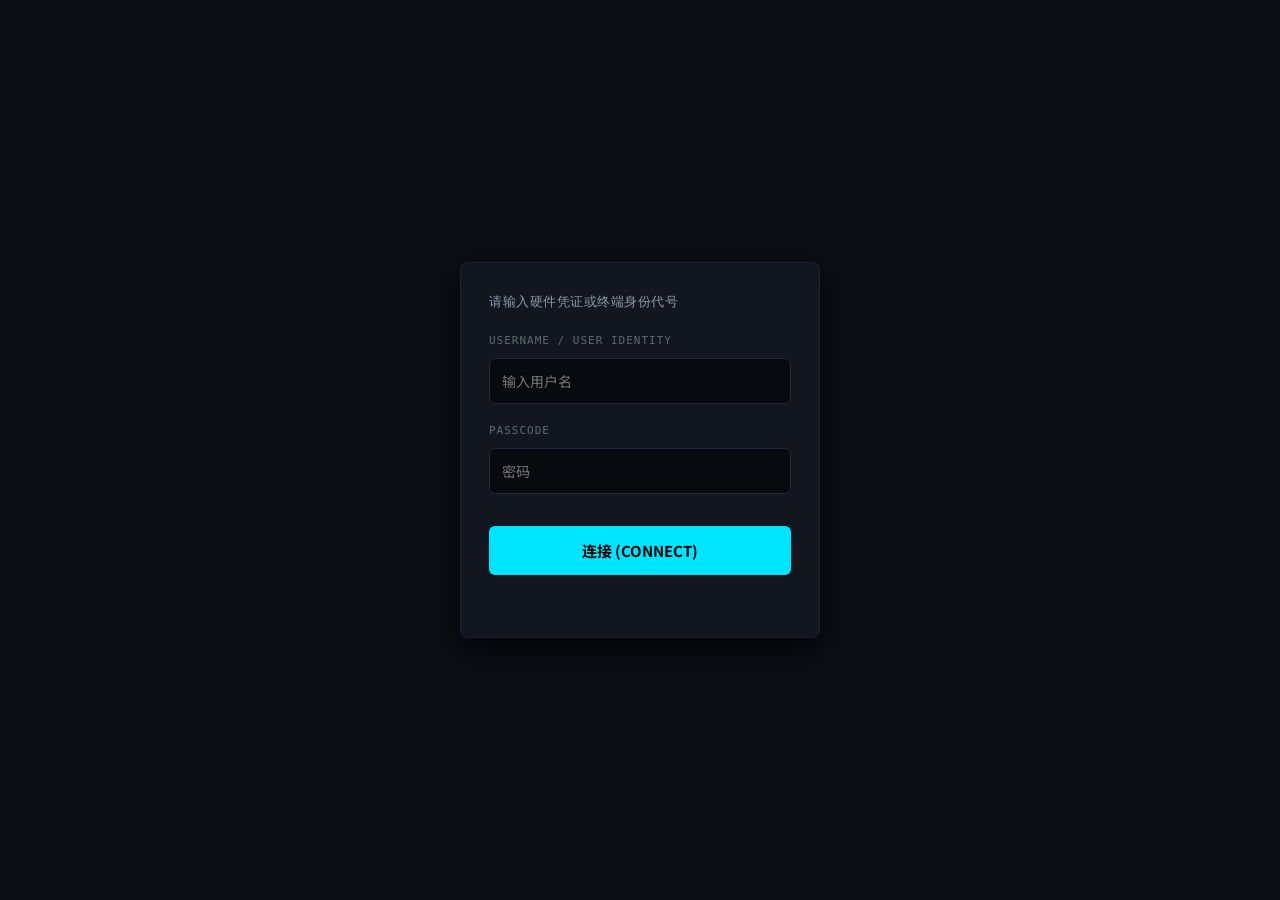
==== index.html @ 3549f1a6 "Update title and modify overlay content in index.html" ====
<!DOCTYPE html>
<html lang="zh-CN">
<head>
    <meta charset="UTF-8">
    <meta name="viewport" content="width=device-width, initial-scale=1.0">
    <title>TERMINAL ACCESS</title>
    <link rel="stylesheet" href="style.css">
</head>
<body style="background-color: #0b0e14; margin: 0; padding: 0; display: flex; justify-content: center; align-items: center; min-height: 100vh;">

    <!-- 模拟代理/隧道建立 Overlay -->
    <div class="loader-overlay" id="loaderOverlay" style="display: none;">
        <div class="spinner"></div>
        <div id="loaderStatusText">正在建立通信隧道...</div>
    </div>

    <!-- 极简硬件凭证登录面板（完全无标志、纯黑框） -->
    <div class="auth-overlay" id="authOverlay" style="display: flex; width: 100%; height: 100vh; justify-content: center; align-items: center; background: #0b0e14;">
        <div class="auth-card" style="width: 360px; background: #12161f; border: 1px solid #1a2332; border-radius: 8px; padding: 28px; box-shadow: 0 10px 30px rgba(0,0,0,0.8);">
            
            <div style="font-size: 13px; color: #8a99ad; margin-bottom: 20px; font-family: monospace;">
                请输入硬件凭证或终端身份代号
            </div>
            
            <div class="form-group" style="margin-bottom: 18px;">
                <label style="display: block; font-size: 11px; color: #5c6b73; font-family: monospace; letter-spacing: 1px; margin-bottom: 8px;">USERNAME / USER IDENTITY</label>
                <input type="text" id="usernameInput" placeholder="输入用户名" onkeypress="handleAuthKeyPress(event)" style="width: 100%; background: #080a0f; border: 1px solid #1e293b; border-radius: 6px; padding: 12px; color: #e2e8f0; font-size: 14px; box-sizing: border-box; outline: none;">
            </div>
            
            <div class="form-group" style="margin-bottom: 24px;">
                <label style="display: block; font-size: 11px; color: #5c6b73; font-family: monospace; letter-spacing: 1px; margin-bottom: 8px;">PASSCODE</label>
                <input type="password" id="passwordInput" placeholder="密码" onkeypress="handleAuthKeyPress(event)" style="width: 100%; background: #080a0f; border: 1px solid #1e293b; border-radius: 6px; padding: 12px; color: #e2e8f0; font-size: 14px; box-sizing: border-box; outline: none;">
            </div>
            
            <button class="auth-btn" onclick="login()" style="width: 100%; background: #00e5ff; color: #000; border: none; border-radius: 6px; padding: 14px; font-weight: bold; font-size: 15px; cursor: pointer; transition: background 0.2s;">
                连接 (CONNECT)
            </button>
            
            <div id="authErrorMsg" style="margin-top: 16px; font-size: 12px; color: #ff4757; font-family: monospace; text-align: center; min-height: 18px;"></div>
        </div>
    </div>

    <!-- 登录成功后展示的主内容容器（根据账号自动渲染 A/B 界面） -->
    <div class="container" id="mainContainer" style="display: none; width: 100%; max-width: 860px; padding: 20px;">
        <div style="display: flex; justify-content: space-between; align-items: center; margin-bottom: 20px; border-bottom: 1px solid #1e293b; padding-bottom: 10px;">
            <div style="display: flex; align-items: center; gap: 15px;">
                <div id="currentUserTag" style="color: #00e5ff; font-family: monospace; font-size: 13px; font-weight: bold;"></div>
                <!-- 实时时间组件：保留在此处以供主界面读取显示 -->
                <span id="realTimeClock" style="color: #718096; font-family: monospace; font-size: 12px;"></span>
            </div>
            <button onclick="logout()" style="background: transparent; border: 1px solid #334155; color: #94a3b8; padding: 4px 12px; border-radius: 4px; cursor: pointer; font-size: 12px;">[ 断开连接 ]</button>
        </div>
        <div class="results-section" id="resultsContainer"></div>
    </div>

    <!-- 右侧 Handout 抽屉 -->
    <div class="drawer-overlay" id="drawerOverlay" onclick="closeDrawer()"></div>
    <div class="side-drawer" id="sideDrawer">
        <div class="drawer-header">
            <span class="drawer-title" id="drawerTitle">CLASSIFIED FILE</span>
            <button class="drawer-close-btn" onclick="closeDrawer()">✕</button>
        </div>
        <div class="drawer-body">
            <div class="handout-image-wrapper">
                <img id="drawerImage" src="" alt="Handout Image" style="display: none;">
            </div>
            <div class="drawer-content" id="drawerContent"></div>
            <div class="drawer-footer-meta" id="drawerFooterMeta"></div>
        </div>
    </div>

    <!-- 脚本引用 -->
    <script src="js/database.js"></script>
    <script src="js/players.js"></script>
    <script src="js/handouts.js"></script>
    <script src="js/main.js"></script>
</body>
</html>
---- style.css ----
@import url('https://fonts.googleapis.com/css2?family=Fira+Code:wght@400;500&family=Noto+Sans+SC:wght@300;400;500&family=Space+Grotesk:wght@400;600&display=swap');

:root {
    --bg-color: #0d0f12;
    --panel-bg: #151821;
    --border-color: #262b3a;
    --accent-color: #00e5ff;
    --accent-warn: #ffb700;
    --accent-danger: #ff3366;
    --text-main: #d0d7de;
    --text-dim: #8a99ad;
    --font-ui: "Noto Sans SC", "Space Grotesk", -apple-system, sans-serif;
    --font-mono: "Fira Code", "Consolas", monospace;
}

* {
    box-sizing: border-box;
    margin: 0;
    padding: 0;
}

body {
    background-color: var(--bg-color);
    color: var(--text-main);
    font-family: var(--font-ui);
    font-weight: 300;
    min-height: 100vh;
    display: flex;
    flex-direction: column;
    overflow-x: hidden;
    transition: filter 0.8s ease;
    line-height: 1.65;
    letter-spacing: 0.5px;
}

body.stage-1 { filter: hue-rotate(10deg); }
body.stage-2 { filter: hue-rotate(35deg) contrast(1.08); }
body.stage-3 {
    filter: hue-rotate(75deg) contrast(1.15);
    animation: subtle-pulse 4s infinite alternate;
}

@keyframes subtle-pulse {
    0% { filter: hue-rotate(75deg) contrast(1.15); }
    100% { filter: hue-rotate(120deg) contrast(1.25); }
}

/* 登录框 */
.auth-overlay {
    position: fixed;
    top: 0; left: 0; width: 100vw; height: 100vh;
    background: rgba(5, 6, 9, 0.96);
    display: flex;
    justify-content: center;
    align-items: center;
    z-index: 1000;
    backdrop-filter: blur(8px);
}

.auth-card {
    background: var(--panel-bg);
    border: 1px solid var(--border-color);
    border-radius: 12px;
    padding: 2.5rem;
    width: 90%;
    max-width: 420px;
    box-shadow: 0 12px 40px rgba(0,0,0,0.8);
}

.auth-title {
    font-size: 1.25rem;
    font-family: var(--font-mono);
    color: var(--accent-color);
    margin-bottom: 0.5rem;
    text-align: center;
    letter-spacing: 1.5px;
}

.auth-subtitle {
    font-size: 0.8rem;
    color: var(--text-dim);
    text-align: center;
    margin-bottom: 1.8rem;
}

.form-group {
    margin-bottom: 1.2rem;
}

.form-group label {
    display: block;
    font-size: 0.8rem;
    font-family: var(--font-mono);
    color: var(--text-dim);
    margin-bottom: 6px;
}

.form-group input {
    width: 100%;
    background: #090a0d;
    border: 1px solid var(--border-color);
    border-radius: 6px;
    padding: 0.8rem 1rem;
    color: #fff;
    font-family: var(--font-ui);
    font-size: 0.95rem;
    outline: none;
}

.form-group input:focus {
    border-color: var(--accent-color);
    box-shadow: 0 0 8px rgba(0, 229, 255, 0.2);
}

.auth-btn {
    width: 100%;
    background: var(--accent-color);
    color: #000;
    border: none;
    border-radius: 6px;
    padding: 0.9rem;
    font-weight: 500;
    font-family: var(--font-ui);
    font-size: 1rem;
    cursor: pointer;
    margin-top: 0.5rem;
    transition: opacity 0.2s;
}

.auth-btn:hover { opacity: 0.9; }

.auth-hint {
    margin-top: 1.2rem;
    font-size: 0.75rem;
    color: var(--text-dim);
    line-height: 1.4;
    border-top: 1px dashed var(--border-color);
    padding-top: 0.8rem;
}

header {
    background-color: var(--panel-bg);
    border-bottom: 1px solid var(--border-color);
    padding: 1rem 2rem;
    display: flex;
    justify-content: space-between;
    align-items: center;
}

.logo-area { display: flex; align-items: center; gap: 12px; }
.logo-icon {
    width: 32px; height: 32px;
    background: linear-gradient(135deg, var(--accent-color), #0066ff);
    border-radius: 6px; display: flex; align-items: center;
    justify-content: center; font-weight: bold; color: #000;
    font-family: var(--font-mono);
}
.title-text { font-size: 1.15rem; font-weight: 500; letter-spacing: 0.5px; }
.subtitle { font-size: 0.75rem; color: var(--text-dim); font-family: var(--font-mono); }
.status-bar { display: flex; gap: 12px; font-size: 0.85rem; align-items: center; }
.user-tag { background: rgba(0, 229, 255, 0.1); color: var(--accent-color); padding: 4px 10px; border-radius: 4px; border: 1px solid rgba(0,229,255,0.3); font-family: var(--font-mono); }

.container {
    max-width: 960px;
    margin: 2rem auto;
    padding: 0 1rem;
    width: 100%;
    flex: 1;
}

.search-card {
    background: var(--panel-bg);
    border: 1px solid var(--border-color);
    border-radius: 12px;
    padding: 2rem;
    box-shadow: 0 8px 24px rgba(0,0,0,0.3);
    margin-bottom: 2rem;
}

.search-box-wrapper { display: flex; gap: 12px; }
input[type="text"] {
    flex: 1;
    background: #090a0d;
    border: 1px solid var(--border-color);
    border-radius: 8px;
    padding: 1rem 1.2rem;
    color: #fff;
    font-size: 1rem;
    font-family: var(--font-ui);
    outline: none;
    transition: all 0.2s ease;
}
input[type="text"]:focus {
    border-color: var(--accent-color);
    box-shadow: 0 0 0 3px rgba(0, 229, 255, 0.15);
}
button.search-btn {
    background: var(--accent-color);
    color: #000;
    border: none;
    border-radius: 8px;
    padding: 0 1.8rem;
    font-weight: 500;
    font-family: var(--font-ui);
    cursor: pointer;
}

.results-section { display: flex; flex-direction: column; gap: 1.2rem; }

.result-card {
    background: var(--panel-bg);
    border: 1px solid var(--border-color);
    border-radius: 8px;
    padding: 1.3rem;
    position: relative;
}
.result-card.anomaly {
    border-left: 4px solid var(--accent-color);
    background: linear-gradient(90deg, rgba(0, 229, 255, 0.03) 0%, var(--panel-bg) 100%);
}
.result-card.google-style {
    border-left: 4px solid #4285f4;
}

.result-meta { font-family: var(--font-mono); font-size: 0.78rem; color: var(--accent-color); margin-bottom: 8px; display: flex; justify-content: space-between; }
.google-style .result-meta { color: #8ab4f8; }
.result-title { font-size: 1.08rem; font-weight: 500; color: #58a6ff; margin-bottom: 8px; text-decoration: none; display: inline-block; cursor: pointer; }
.result-title:hover { text-decoration: underline; }
.result-snippet { font-size: 0.9rem; font-weight: 300; color: #c9d1d9; line-height: 1.7; }
.result-footer { margin-top: 12px; font-size: 0.78rem; color: var(--text-dim); font-family: var(--font-mono); }

.tab-btn {
    background: transparent; color: var(--text-dim); border: 1px solid var(--border-color);
    padding: 6px 14px; font-size: 0.8rem; font-family: var(--font-mono); border-radius: 4px; cursor: pointer;
}
.tab-btn:hover { color: var(--accent-color); border-color: var(--accent-color); }

/* 集中弹窗默认隐藏，触发时 display: flex */
.modal-overlay {
    position: fixed; top: 0; left: 0; width: 100vw; height: 100vh;
    background: rgba(0,0,0,0.85); display: none; justify-content: center; align-items: center; z-index: 999;
    backdrop-filter: blur(4px);
}
.modal-card { background: #161822; border: 1px solid var(--border-color); border-radius: 12px; max-width: 580px; width: 90%; padding: 1.8rem; }
.modal-header { color: var(--accent-warn); font-weight: 500; margin-bottom: 1rem; font-family: var(--font-mono); }
.modal-body { font-size: 0.95rem; line-height: 1.6; margin-bottom: 1.5rem; color: var(--text-main); }
.modal-btn { background: rgba(255,255,255,0.08); border: 1px solid var(--border-color); color: #fff; width: 100%; padding: 0.8rem; border-radius: 6px; font-weight: 500; cursor: pointer; font-family: var(--font-ui); margin-top: 8px; }
.modal-btn.danger { border-color: var(--accent-danger); color: var(--accent-danger); }
.modal-btn.danger:hover { background: rgba(255, 51, 102, 0.15); }

.modal-image-wrapper { width: 100%; margin-bottom: 1rem; text-align: center; }
.modal-image-wrapper img { max-width: 100%; max-height: 260px; border-radius: 6px; border: 1px solid var(--border-color); }

.console-card { background: #050608; border: 1px solid #2d3748; border-radius: 8px; font-family: var(--font-mono); color: #00e5ff; padding: 1.2rem; max-width: 720px; width: 90%; max-height: 80vh; overflow-y: auto; }
.console-log { font-size: 0.85rem; line-height: 1.5; white-space: pre-wrap; color: #a0aec0; }
.watermark { position: fixed; bottom: 12px; right: 18px; font-family: var(--font-mono); font-size: 0.72rem; color: rgba(255,255,255,0.15); pointer-events: none; }

.history-list { list-style: none; margin-top: 10px; max-height: 240px; overflow-y: auto; }
.history-item { background: #090a0d; padding: 8px 12px; border: 1px solid var(--border-color); margin-bottom: 6px; border-radius: 4px; font-family: var(--font-mono); font-size: 0.88rem; color: var(--accent-color); }

.loader-overlay {
    position: fixed; top:0; left:0; width:100vw; height:100vh;
    background: rgba(9, 10, 13, 0.92); z-index: 2000;
    display: none; flex-direction: column; justify-content: center; align-items: center;
    color: var(--accent-color); font-family: var(--font-mono);
}
.spinner {
    width: 48px; height: 48px; border: 4px solid var(--border-color);
    border-top: 4px solid var(--accent-color); border-radius: 50%;
    animation: spin 0.8s linear infinite; margin-bottom: 16px;
}
@keyframes spin { 0% { transform: rotate(0deg); } 100% { transform: rotate(360deg); } }

/* 右侧滑动抽屉 (Side Drawer) 样式 */
.drawer-overlay {
    position: fixed; top: 0; left: 0;
    width: 100vw; height: 100vh;
    background: rgba(0, 0, 0, 0.65);
    z-index: 1050; display: none;
    backdrop-filter: blur(4px);
}

.side-drawer {
    position: fixed; top: 0; right: -520px;
    width: 480px; max-width: 90vw; height: 100vh;
    background: #11141c; border-left: 1px solid var(--accent-color);
    box-shadow: -10px 0 30px rgba(0,0,0,0.8);
    z-index: 1100;
    transition: right 0.35s cubic-bezier(0.16, 1, 0.3, 1);
    display: flex; flex-direction: column; padding: 1.8rem;
}

.side-drawer.open { right: 0; }

.drawer-header {
    display: flex; justify-content: space-between; align-items: center;
    border-bottom: 1px solid var(--border-color);
    padding-bottom: 1rem; margin-bottom: 1.2rem;
}

.drawer-title { font-family: var(--font-mono); color: var(--accent-color); font-weight: bold; font-size: 1.05rem; }
.drawer-close-btn { background: transparent; border: none; color: var(--text-dim); font-size: 1.3rem; cursor: pointer; transition: color 0.2s; }
.drawer-close-btn:hover { color: var(--accent-danger); }
.drawer-body { flex: 1; overflow-y: auto; padding-right: 6px; }

.handout-image-wrapper { width: 100%; margin-bottom: 1.2rem; text-align: center; }
.handout-image-wrapper img { max-width: 100%; height: auto; border-radius: 6px; border: 1px solid var(--border-color); box-shadow: 0 6px 16px rgba(0, 0, 0, 0.6); }

.drawer-content { font-size: 0.92rem; line-height: 1.7; color: var(--text-main); white-space: pre-wrap; margin-bottom: 1.5rem; }
.drawer-footer-meta { font-family: var(--font-mono); font-size: 0.78rem; color: var(--text-dim); border-top: 1px dashed var(--border-color); padding-top: 1rem; }

/* =========================================================
   移动端/手机适配样式优化 (Responsive Mobile Styles)
   ========================================================= */
@media screen and (max-width: 768px) {
    body {
        padding: 10px;
        overflow-x: hidden;
    }
    header {
        flex-direction: column;
        align-items: flex-start;
        gap: 10px;
    }
    .status-bar {
        display: flex;
        flex-wrap: wrap;
        gap: 6px;
        width: 100%;
    }
    .status-bar .tab-btn {
        flex: 1 1 auto;
        font-size: 11px;
        padding: 4px 8px;
        text-align: center;
    }
    .search-box-wrapper {
        flex-direction: column;
        gap: 8px;
    }
    .search-btn {
        width: 100%;
        padding: 12px;
    }
    .result-card {
        padding: 12px;
    }
    .result-meta {
        flex-direction: column;
        align-items: flex-start;
        word-break: break-all;
    }
    .result-title {
        font-size: 16px;
        margin-top: 6px;
        display: block;
        line-height: 1.4;
    }
}
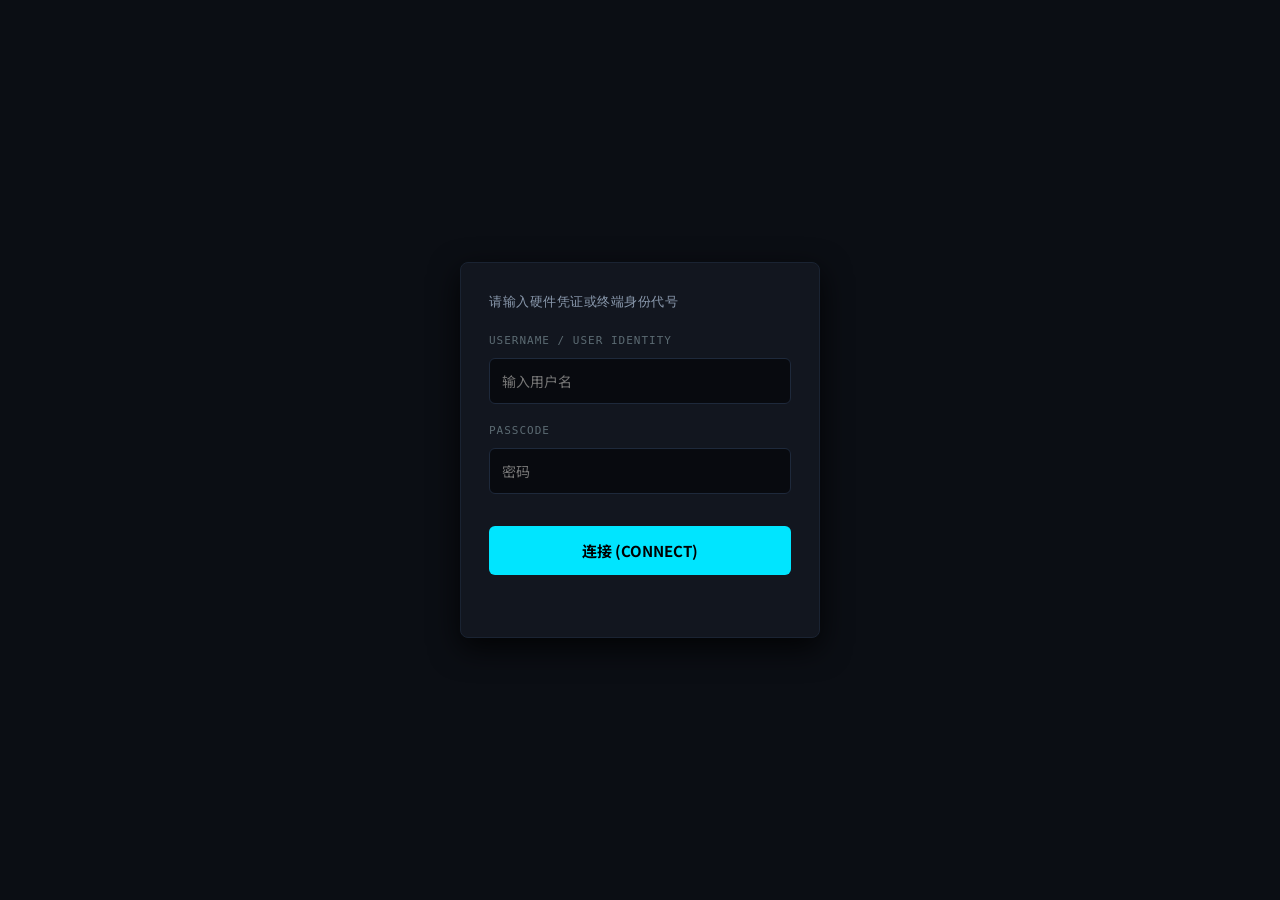
==== commit 2ae9a15a: "Update HTML comments and loader text" ====
--- a/index.html
+++ b/index.html
@@ -8,14 +8,14 @@
 </head>
 <body style="background-color: #0b0e14; margin: 0; padding: 0; display: flex; justify-content: center; align-items: center; min-height: 100vh;">
 
-    <!-- 模拟代理/隧道建立 Overlay -->
+    <!-- 模拟加密隧道解密跳转动画 -->
     <div class="loader-overlay" id="loaderOverlay" style="display: none;">
         <div class="spinner"></div>
-        <div id="loaderStatusText">正在建立通信隧道...</div>
+        <div id="loaderStatusText">正在解密数据流...</div>
     </div>
 
-    <!-- 极简硬件凭证登录面板（完全无标志、纯黑框） -->
-    <div class="auth-overlay" id="authOverlay" style="display: flex; width: 100%; height: 100vh; justify-content: center; align-items: center; background: #0b0e14;">
+    <!-- 极简硬件凭证登录面板（默认正常显示，防止黑屏） -->
+    <div class="auth-overlay" id="authOverlay" style="display: flex; width: 100%; height: 100vh; justify-content: center; align-items: center; background: #0b0e14; position: fixed; top: 0; left: 0; z-index: 9999;">
         <div class="auth-card" style="width: 360px; background: #12161f; border: 1px solid #1a2332; border-radius: 8px; padding: 28px; box-shadow: 0 10px 30px rgba(0,0,0,0.8);">
             
             <div style="font-size: 13px; color: #8a99ad; margin-bottom: 20px; font-family: monospace;">
@@ -32,7 +32,7 @@
                 <input type="password" id="passwordInput" placeholder="密码" onkeypress="handleAuthKeyPress(event)" style="width: 100%; background: #080a0f; border: 1px solid #1e293b; border-radius: 6px; padding: 12px; color: #e2e8f0; font-size: 14px; box-sizing: border-box; outline: none;">
             </div>
             
-            <button class="auth-btn" onclick="login()" style="width: 100%; background: #00e5ff; color: #000; border: none; border-radius: 6px; padding: 14px; font-weight: bold; font-size: 15px; cursor: pointer; transition: background 0.2s;">
+            <button class="auth-btn" onclick="login()" style="width: 100%; background: #00e5ff; color: #000; border: none; border-radius: 6px; padding: 14px; font-weight: bold; font-size: 15px; cursor: pointer;">
                 连接 (CONNECT)
             </button>
             
@@ -40,12 +40,11 @@
         </div>
     </div>
 
-    <!-- 登录成功后展示的主内容容器（根据账号自动渲染 A/B 界面） -->
+    <!-- 登录成功后展示的主内容容器 -->
     <div class="container" id="mainContainer" style="display: none; width: 100%; max-width: 860px; padding: 20px;">
         <div style="display: flex; justify-content: space-between; align-items: center; margin-bottom: 20px; border-bottom: 1px solid #1e293b; padding-bottom: 10px;">
             <div style="display: flex; align-items: center; gap: 15px;">
                 <div id="currentUserTag" style="color: #00e5ff; font-family: monospace; font-size: 13px; font-weight: bold;"></div>
-                <!-- 实时时间组件：保留在此处以供主界面读取显示 -->
                 <span id="realTimeClock" style="color: #718096; font-family: monospace; font-size: 12px;"></span>
             </div>
             <button onclick="logout()" style="background: transparent; border: 1px solid #334155; color: #94a3b8; padding: 4px 12px; border-radius: 4px; cursor: pointer; font-size: 12px;">[ 断开连接 ]</button>
@@ -53,26 +52,20 @@
         <div class="results-section" id="resultsContainer"></div>
     </div>
 
-    <!-- 右侧 Handout 抽屉 -->
-    <div class="drawer-overlay" id="drawerOverlay" onclick="closeDrawer()"></div>
-    <div class="side-drawer" id="sideDrawer">
-        <div class="drawer-header">
-            <span class="drawer-title" id="drawerTitle">CLASSIFIED FILE</span>
-            <button class="drawer-close-btn" onclick="closeDrawer()">✕</button>
-        </div>
-        <div class="drawer-body">
-            <div class="handout-image-wrapper">
-                <img id="drawerImage" src="" alt="Handout Image" style="display: none;">
-            </div>
-            <div class="drawer-content" id="drawerContent"></div>
-            <div class="drawer-footer-meta" id="drawerFooterMeta"></div>
+    <!-- 弹窗组件 -->
+    <div class="modal-overlay" id="notifyModal" style="display:none; position:fixed; top:0; left:0; width:100vw; height:100vh; background:rgba(0,0,0,0.7); justify-content:center; align-items:center; z-index:10000;">
+        <div class="modal-card" style="background:#161b22; border:1px solid #30363d; border-radius:12px; padding:20px; max-width:400px; color:#c9d1d9;">
+            <div id="modalTitle" style="color:#58a6ff; font-weight:bold; margin-bottom:10px;"></div>
+            <div id="modalText" style="font-family:monospace; font-size:13px; white-space:pre-wrap; line-height:1.6;"></div>
+            <button onclick="closeModal()" style="margin-top:15px; width:100%; padding:10px; background:#21262d; border:1px solid #30363d; color:#58a6ff; border-radius:6px; cursor:pointer;">确认 (ACKNOWLEDGE)</button>
         </div>
     </div>
 
-    <!-- 脚本引用 -->
+    <!-- 准确的脚本引用路径（增加了新文件 phone_simulator.js） -->
     <script src="js/database.js"></script>
     <script src="js/players.js"></script>
     <script src="js/handouts.js"></script>
+    <script src="js/phone_simulator.js"></script> <!-- 👈 模拟手机模块 -->
     <script src="js/main.js"></script>
 </body>
 </html>
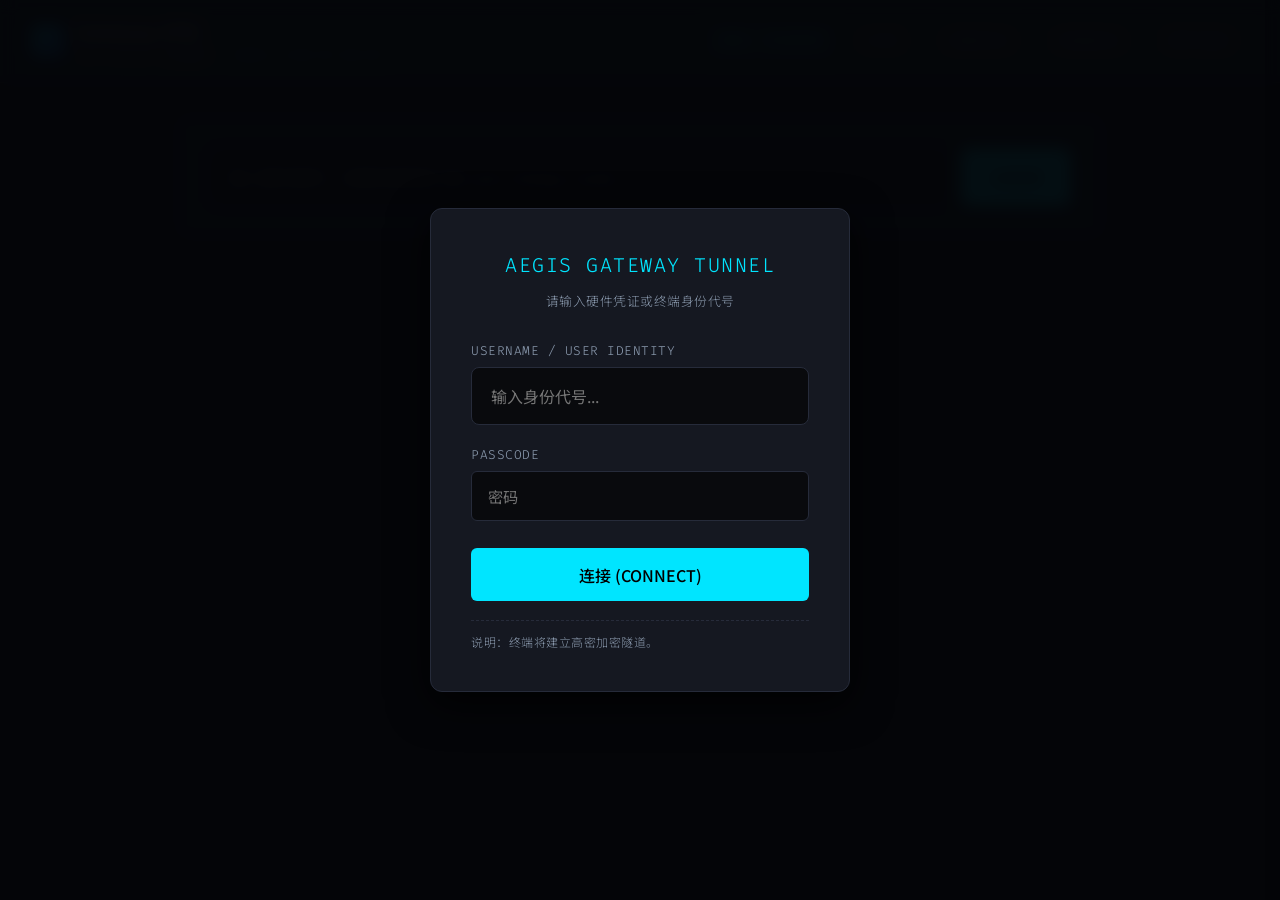
==== commit 52ab9b20: "Refactor index.html for improved UI and functionality Updated the title and modified the layout of t" ====
--- a/index.html
+++ b/index.html
@@ -3,69 +3,129 @@
 <head>
     <meta charset="UTF-8">
     <meta name="viewport" content="width=device-width, initial-scale=1.0">
-    <title>TERMINAL ACCESS</title>
+    <title>GATEWAY TERMINAL // 极速加密网关</title>
     <link rel="stylesheet" href="style.css">
 </head>
-<body style="background-color: #0b0e14; margin: 0; padding: 0; display: flex; justify-content: center; align-items: center; min-height: 100vh;">
+<body>
 
-    <!-- 模拟加密隧道解密跳转动画 -->
-    <div class="loader-overlay" id="loaderOverlay" style="display: none;">
-        <div class="spinner"></div>
-        <div id="loaderStatusText">正在解密数据流...</div>
-    </div>
-
-    <!-- 极简硬件凭证登录面板（默认正常显示，防止黑屏） -->
-    <div class="auth-overlay" id="authOverlay" style="display: flex; width: 100%; height: 100vh; justify-content: center; align-items: center; background: #0b0e14; position: fixed; top: 0; left: 0; z-index: 9999;">
-        <div class="auth-card" style="width: 360px; background: #12161f; border: 1px solid #1a2332; border-radius: 8px; padding: 28px; box-shadow: 0 10px 30px rgba(0,0,0,0.8);">
+    <!-- 1. 最外层极简登录鉴权弹窗 (Auth Overlay) -->
+    <div class="auth-overlay" id="authOverlay">
+        <div class="auth-card">
+            <div class="auth-title">AEGIS GATEWAY TUNNEL</div>
+            <div class="auth-subtitle">请输入硬件凭证或终端身份代号</div>
             
-            <div style="font-size: 13px; color: #8a99ad; margin-bottom: 20px; font-family: monospace;">
-                请输入硬件凭证或终端身份代号
+            <div class="form-group">
+                <label for="usernameInput">USERNAME / USER IDENTITY</label>
+                <input type="text" id="usernameInput" placeholder="输入身份代号..." onkeypress="handleAuthKeyPress(event)">
             </div>
             
-            <div class="form-group" style="margin-bottom: 18px;">
-                <label style="display: block; font-size: 11px; color: #5c6b73; font-family: monospace; letter-spacing: 1px; margin-bottom: 8px;">USERNAME / USER IDENTITY</label>
-                <input type="text" id="usernameInput" placeholder="输入用户名" onkeypress="handleAuthKeyPress(event)" style="width: 100%; background: #080a0f; border: 1px solid #1e293b; border-radius: 6px; padding: 12px; color: #e2e8f0; font-size: 14px; box-sizing: border-box; outline: none;">
+            <div class="form-group">
+                <label for="passwordInput">PASSCODE</label>
+                <input type="password" id="passwordInput" placeholder="密码" onkeypress="handleAuthKeyPress(event)">
             </div>
             
-            <div class="form-group" style="margin-bottom: 24px;">
-                <label style="display: block; font-size: 11px; color: #5c6b73; font-family: monospace; letter-spacing: 1px; margin-bottom: 8px;">PASSCODE</label>
-                <input type="password" id="passwordInput" placeholder="密码" onkeypress="handleAuthKeyPress(event)" style="width: 100%; background: #080a0f; border: 1px solid #1e293b; border-radius: 6px; padding: 12px; color: #e2e8f0; font-size: 14px; box-sizing: border-box; outline: none;">
-            </div>
-            
-            <button class="auth-btn" onclick="login()" style="width: 100%; background: #00e5ff; color: #000; border: none; border-radius: 6px; padding: 14px; font-weight: bold; font-size: 15px; cursor: pointer;">
-                连接 (CONNECT)
-            </button>
-            
-            <div id="authErrorMsg" style="margin-top: 16px; font-size: 12px; color: #ff4757; font-family: monospace; text-align: center; min-height: 18px;"></div>
+            <button class="auth-btn" onclick="login()">连接 (CONNECT)</button>
+            <div class="auth-hint" id="authErrorMsg">说明：终端将建立高密加密隧道。</div>
         </div>
     </div>
 
-    <!-- 登录成功后展示的主内容容器 -->
-    <div class="container" id="mainContainer" style="display: none; width: 100%; max-width: 860px; padding: 20px;">
-        <div style="display: flex; justify-content: space-between; align-items: center; margin-bottom: 20px; border-bottom: 1px solid #1e293b; padding-bottom: 10px;">
-            <div style="display: flex; align-items: center; gap: 15px;">
-                <div id="currentUserTag" style="color: #00e5ff; font-family: monospace; font-size: 13px; font-weight: bold;"></div>
-                <span id="realTimeClock" style="color: #718096; font-family: monospace; font-size: 12px;"></span>
+    <!-- 2. 顶部导航与控制栏 Header (登录后永久可见) -->
+    <header>
+        <div class="logo-area" onclick="goHome()" style="cursor: pointer;">
+            <div class="logo-icon">▲</div>
+            <div>
+                <div class="title-text">Gateway VPN</div>
+                <div class="subtitle">v2.4.18-p2 [已加密] <span id="realTimeClock" style="margin-left: 10px; color: var(--accent-color);"></span></div>
             </div>
-            <button onclick="logout()" style="background: transparent; border: 1px solid #334155; color: #94a3b8; padding: 4px 12px; border-radius: 4px; cursor: pointer; font-size: 12px;">[ 断开连接 ]</button>
         </div>
-        <div class="results-section" id="resultsContainer"></div>
-    </div>
+        
+        <div class="status-bar">
+            <div class="user-tag" id="currentUserTag">身份: 尚未登录</div>
+            <button class="tab-btn" onclick="goHome()">[主页]</button>
+            <button class="tab-btn" onclick="openHistoryModal()">[搜索历史]</button>
+            <button class="tab-btn" onclick="openConsole()">[检视抓包]</button>
+            <button class="tab-btn" onclick="logout()">[断开连接]</button>
+        </div>
+    </header>
 
-    <!-- 弹窗组件 -->
-    <div class="modal-overlay" id="notifyModal" style="display:none; position:fixed; top:0; left:0; width:100vw; height:100vh; background:rgba(0,0,0,0.7); justify-content:center; align-items:center; z-index:10000;">
-        <div class="modal-card" style="background:#161b22; border:1px solid #30363d; border-radius:12px; padding:20px; max-width:400px; color:#c9d1d9;">
-            <div id="modalTitle" style="color:#58a6ff; font-weight:bold; margin-bottom:10px;"></div>
-            <div id="modalText" style="font-family:monospace; font-size:13px; white-space:pre-wrap; line-height:1.6;"></div>
-            <button onclick="closeModal()" style="margin-top:15px; width:100%; padding:10px; background:#21262d; border:1px solid #30363d; color:#58a6ff; border-radius:6px; cursor:pointer;">确认 (ACKNOWLEDGE)</button>
+    <!-- 3. 中央全局搜索框与检索结果区 -->
+    <div class="container">
+        <div class="search-card">
+            <div class="search-box-wrapper">
+                <input type="text" id="searchInput" placeholder="输入案宗编号、关键词或域名 (如: cctv / mckay / cool)..." onkeypress="handleKeyPress(event)">
+                <button class="search-btn" onclick="executeSearch()">全局检索</button>
+            </div>
+        </div>
+
+        <div class="results-section" id="resultsContainer">
+            <!-- 登录后初始欢迎卡片或搜索结果将动态渲染在此处 -->
         </div>
     </div>
 
-    <!-- 准确的脚本引用路径（增加了新文件 phone_simulator.js） -->
+    <!-- 4. 右侧滑动抽屉 (Handout 线索面板 & 监控播放器面板) -->
+    <div class="drawer-overlay" id="drawerOverlay" onclick="closeDrawer()"></div>
+    <div class="side-drawer" id="sideDrawer">
+        <div class="drawer-header">
+            <span class="drawer-title" id="drawerTitle">📄 线索物证详情</span>
+            <button class="drawer-close-btn" onclick="closeDrawer()">✕</button>
+        </div>
+        <div class="drawer-body">
+            <div class="handout-image-wrapper" id="drawerImageWrapper" style="display: none;">
+                <img id="drawerImage" src="" alt="Handout Graphic">
+            </div>
+            
+            <!-- 动态渲染 CCTV 播放器与文字线索的容器 -->
+            <div id="drawerCustomContainer"></div>
+            
+            <div class="drawer-content" id="drawerContent"></div>
+            <div class="drawer-footer-meta" id="drawerFooter"></div>
+        </div>
+    </div>
+
+    <!-- 5. 搜索历史弹窗 (History Modal) -->
+    <div class="modal-overlay" id="historyModal">
+        <div class="modal-card">
+            <div class="modal-header">📜 [当前账号本地加密检索缓存/搜索历史]</div>
+            <div class="modal-body">
+                <div id="historyContainer">暂无检索历史。</div>
+            </div>
+            <button class="modal-btn danger" onclick="clearHistory()">🗑️ 清除历史记录</button>
+            <button class="modal-btn" onclick="closeHistoryModal()">关闭历史记录</button>
+        </div>
+    </div>
+
+    <!-- 6. 固件抓包弹窗 (Console Modal) -->
+    <div class="modal-overlay" id="consoleModal">
+        <div class="console-card">
+            <div style="display:flex; justify-content:space-between; margin-bottom:12px; border-bottom:1px solid #2d3748; padding-bottom:6px;">
+                <span style="color:#00e5ff; font-weight:bold;">[固件抓包与底层电路报告]</span>
+                <span style="cursor:pointer; color:#ff3366;" onclick="closeConsole()">[关闭 ESC]</span>
+            </div>
+            <div class="console-log" id="consoleLogText"></div>
+        </div>
+    </div>
+
+    <!-- 7. 系统通知弹窗 (Notify Modal) -->
+    <div class="modal-overlay" id="notifyModal">
+        <div class="modal-card">
+            <div class="modal-header" id="modalTitle">⚠️ [系统同步通信提示]</div>
+            <div class="modal-body" id="modalText">通信收到...</div>
+            <button class="modal-btn" onclick="closeModal()">确认并忽略 (ACKNOWLEDGE)</button>
+        </div>
+    </div>
+
+    <!-- 8. 加载遮罩 (Loader Overlay) -->
+    <div class="loader-overlay" id="loaderOverlay">
+        <div class="spinner"></div>
+        <div id="loaderStatusText">正在建立高密隧道...</div>
+    </div>
+
+    <!-- 脚本按照逻辑顺序依赖加载 -->
     <script src="js/database.js"></script>
     <script src="js/players.js"></script>
+    <script src="js/notifications.js"></script>
     <script src="js/handouts.js"></script>
-    <script src="js/phone_simulator.js"></script> <!-- 👈 模拟手机模块 -->
     <script src="js/main.js"></script>
+
 </body>
 </html>
--- a/style.css
+++ b/style.css
@@ -310,6 +310,139 @@
 .drawer-footer-meta { font-family: var(--font-mono); font-size: 0.78rem; color: var(--text-dim); border-top: 1px dashed var(--border-color); padding-top: 1rem; }
 
 /* =========================================================
+   闭路电视 (CCTV) 监控播放控制台专属样式
+   ========================================================= */
+
+.cctv-container {
+    background: #05070a;
+    border: 1px solid #1f293d;
+    padding: 12px;
+    border-radius: 6px;
+    font-family: var(--font-mono);
+    margin-bottom: 1rem;
+}
+
+/* 监视器屏幕遮罩 */
+.cctv-screen {
+    position: relative;
+    width: 100%;
+    height: 240px;
+    background: #000;
+    overflow: hidden;
+    border: 1px solid #334155;
+    border-radius: 4px;
+    display: flex;
+    justify-content: center;
+    align-items: center;
+}
+
+.cctv-screen img {
+    width: 100%;
+    height: 100%;
+    object-fit: cover;
+    filter: grayscale(80%) contrast(120%);
+}
+
+/* CRT 扫描线与绿色/黑白夜视滤波效果 */
+.cctv-screen::after {
+    content: " ";
+    position: absolute;
+    top: 0; left: 0; bottom: 0; right: 0;
+    background: linear-gradient(rgba(18, 16, 16, 0) 50%, rgba(0, 0, 0, 0.35) 50%), linear-gradient(90deg, rgba(0, 229, 255, 0.03), rgba(0, 255, 0, 0.01), rgba(0, 0, 255, 0.03));
+    background-size: 100% 4px, 6px 100%;
+    pointer-events: none;
+}
+
+/* 画面切换时的白噪点动画 */
+.cctv-noise-flash {
+    animation: staticNoise 0.3s ease-in-out;
+}
+
+@keyframes staticNoise {
+    0% { opacity: 0.9; filter: contrast(200%) grayscale(100%); }
+    50% { opacity: 0.4; background: #ffffff; }
+    100% { opacity: 0; }
+}
+
+/* 摄像头 ID 与 REC 标志 Overlay */
+.cctv-hud-top {
+    position: absolute;
+    top: 10px; left: 12px; right: 12px;
+    display: flex;
+    justify-content: space-between;
+    font-size: 11px;
+    color: #00e5ff;
+    text-shadow: 0 0 4px rgba(0, 229, 255, 0.6);
+    z-index: 2;
+    pointer-events: none;
+}
+
+.cctv-rec-dot {
+    display: inline-block;
+    width: 8px;
+    height: 8px;
+    background-color: #ff3366;
+    border-radius: 50%;
+    margin-right: 4px;
+    animation: blink 1s infinite;
+}
+
+@keyframes blink {
+    0%, 100% { opacity: 1; }
+    50% { opacity: 0.2; }
+}
+
+/* 按钮时间轴控制器 */
+.cctv-controls {
+    display: flex;
+    gap: 6px;
+    margin-top: 10px;
+    overflow-x: auto;
+    padding-bottom: 4px;
+}
+
+.cctv-time-btn {
+    background: #090a0d;
+    border: 1px solid var(--border-color);
+    color: var(--text-dim);
+    padding: 6px 10px;
+    font-size: 0.75rem;
+    font-family: var(--font-mono);
+    border-radius: 4px;
+    cursor: pointer;
+    white-space: nowrap;
+    transition: all 0.2s ease;
+}
+
+.cctv-time-btn:hover {
+    color: var(--accent-color);
+    border-color: var(--accent-color);
+}
+
+.cctv-time-btn.active {
+    background: rgba(0, 229, 255, 0.15);
+    color: var(--accent-color);
+    border-color: var(--accent-color);
+    box-shadow: 0 0 6px rgba(0, 229, 255, 0.3);
+}
+
+/* 底部细小警局说明文字 */
+.cctv-micro-desc {
+    font-size: 11px;
+    color: #94a3b8;
+    line-height: 1.5;
+    margin-top: 10px;
+    border-top: 1px dashed #262b3a;
+    padding-top: 8px;
+    font-family: var(--font-mono);
+}
+
+.cctv-san-alert {
+    color: var(--accent-danger);
+    font-weight: 500;
+}
+
+/* =========================================================
    移动端/手机适配样式优化 (Responsive Mobile Styles)
    ========================================================= */
 @media screen and (max-width: 768px) {
@@ -356,5 +489,7 @@
         display: block;
         line-height: 1.4;
     }
-}
-
+    .cctv-screen {
+        height: 180px;
+    }
+}
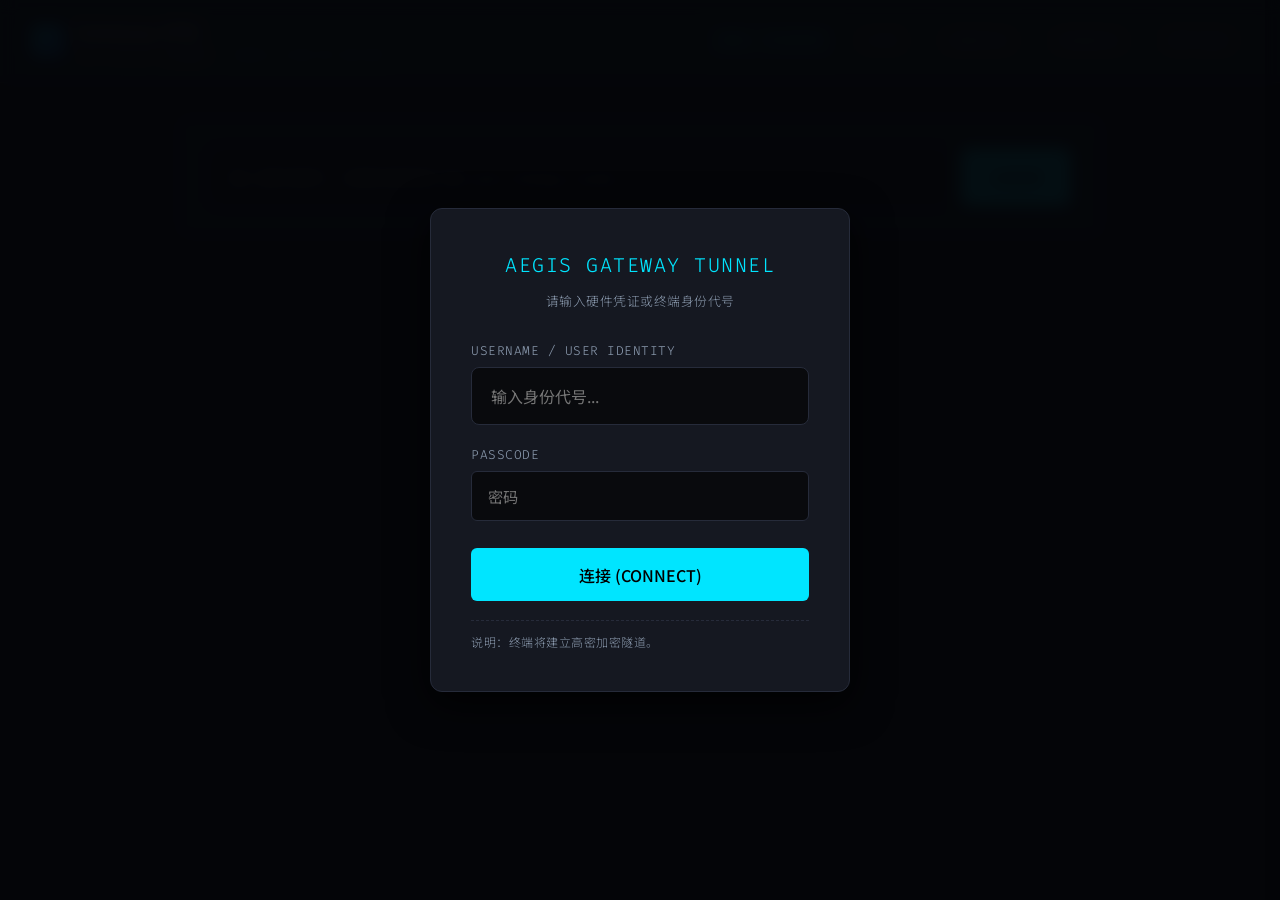
==== commit 8a85bca9: "Update comments in index.html for clarity" ====
--- a/index.html
+++ b/index.html
@@ -29,7 +29,7 @@
         </div>
     </div>
 
-    <!-- 2. 顶部导航与控制栏 Header (登录后永久可见) -->
+    <!-- 2. 顶部导航与控制栏 Header -->
     <header>
         <div class="logo-area" onclick="goHome()" style="cursor: pointer;">
             <div class="logo-icon">▲</div>
@@ -48,7 +48,7 @@
         </div>
     </header>
 
-    <!-- 3. 中央全局搜索框与检索结果区 -->
+    <!-- 3. 中央主视图区域 -->
     <div class="container">
         <div class="search-card">
             <div class="search-box-wrapper">
@@ -58,11 +58,11 @@
         </div>
 
         <div class="results-section" id="resultsContainer">
-            <!-- 登录后初始欢迎卡片或搜索结果将动态渲染在此处 -->
+            <!-- 登录后根据账号类型动态渲染 CCTV 控制台、iPhone 屏幕或标准搜索卡片 -->
         </div>
     </div>
 
-    <!-- 4. 右侧滑动抽屉 (Handout 线索面板 & 监控播放器面板) -->
+    <!-- 4. 右侧滑动抽屉 (Side Drawer) -->
     <div class="drawer-overlay" id="drawerOverlay" onclick="closeDrawer()"></div>
     <div class="side-drawer" id="sideDrawer">
         <div class="drawer-header">
@@ -73,16 +73,12 @@
             <div class="handout-image-wrapper" id="drawerImageWrapper" style="display: none;">
                 <img id="drawerImage" src="" alt="Handout Graphic">
             </div>
-            
-            <!-- 动态渲染 CCTV 播放器与文字线索的容器 -->
-            <div id="drawerCustomContainer"></div>
-            
             <div class="drawer-content" id="drawerContent"></div>
-            <div class="drawer-footer-meta" id="drawerFooter"></div>
+            <div class="drawer-footer-meta" id="drawerFooterMeta"></div>
         </div>
     </div>
 
-    <!-- 5. 搜索历史弹窗 (History Modal) -->
+    <!-- 5. 搜索历史弹窗 -->
     <div class="modal-overlay" id="historyModal">
         <div class="modal-card">
             <div class="modal-header">📜 [当前账号本地加密检索缓存/搜索历史]</div>
@@ -94,7 +90,7 @@
         </div>
     </div>
 
-    <!-- 6. 固件抓包弹窗 (Console Modal) -->
+    <!-- 6. 固件抓包弹窗 -->
     <div class="modal-overlay" id="consoleModal">
         <div class="console-card">
             <div style="display:flex; justify-content:space-between; margin-bottom:12px; border-bottom:1px solid #2d3748; padding-bottom:6px;">
@@ -105,26 +101,31 @@
         </div>
     </div>
 
-    <!-- 7. 系统通知弹窗 (Notify Modal) -->
+    <!-- 7. 系统通知弹窗 -->
     <div class="modal-overlay" id="notifyModal">
         <div class="modal-card">
             <div class="modal-header" id="modalTitle">⚠️ [系统同步通信提示]</div>
+            <div class="modal-image-wrapper">
+                <img id="modalImage" src="" alt="Notification Graphic" style="display: none;">
+            </div>
             <div class="modal-body" id="modalText">通信收到...</div>
             <button class="modal-btn" onclick="closeModal()">确认并忽略 (ACKNOWLEDGE)</button>
         </div>
     </div>
 
-    <!-- 8. 加载遮罩 (Loader Overlay) -->
+    <!-- 8. 加载遮罩 -->
     <div class="loader-overlay" id="loaderOverlay">
         <div class="spinner"></div>
         <div id="loaderStatusText">正在建立高密隧道...</div>
     </div>
 
-    <!-- 脚本按照逻辑顺序依赖加载 -->
+    <!-- 依赖脚本按依赖顺序加载 -->
     <script src="js/database.js"></script>
     <script src="js/players.js"></script>
     <script src="js/notifications.js"></script>
     <script src="js/handouts.js"></script>
+    <script src="js/phone_simulator.js"></script>
+    <script src="js/cctv_simulator.js"></script>
     <script src="js/main.js"></script>
 
 </body>
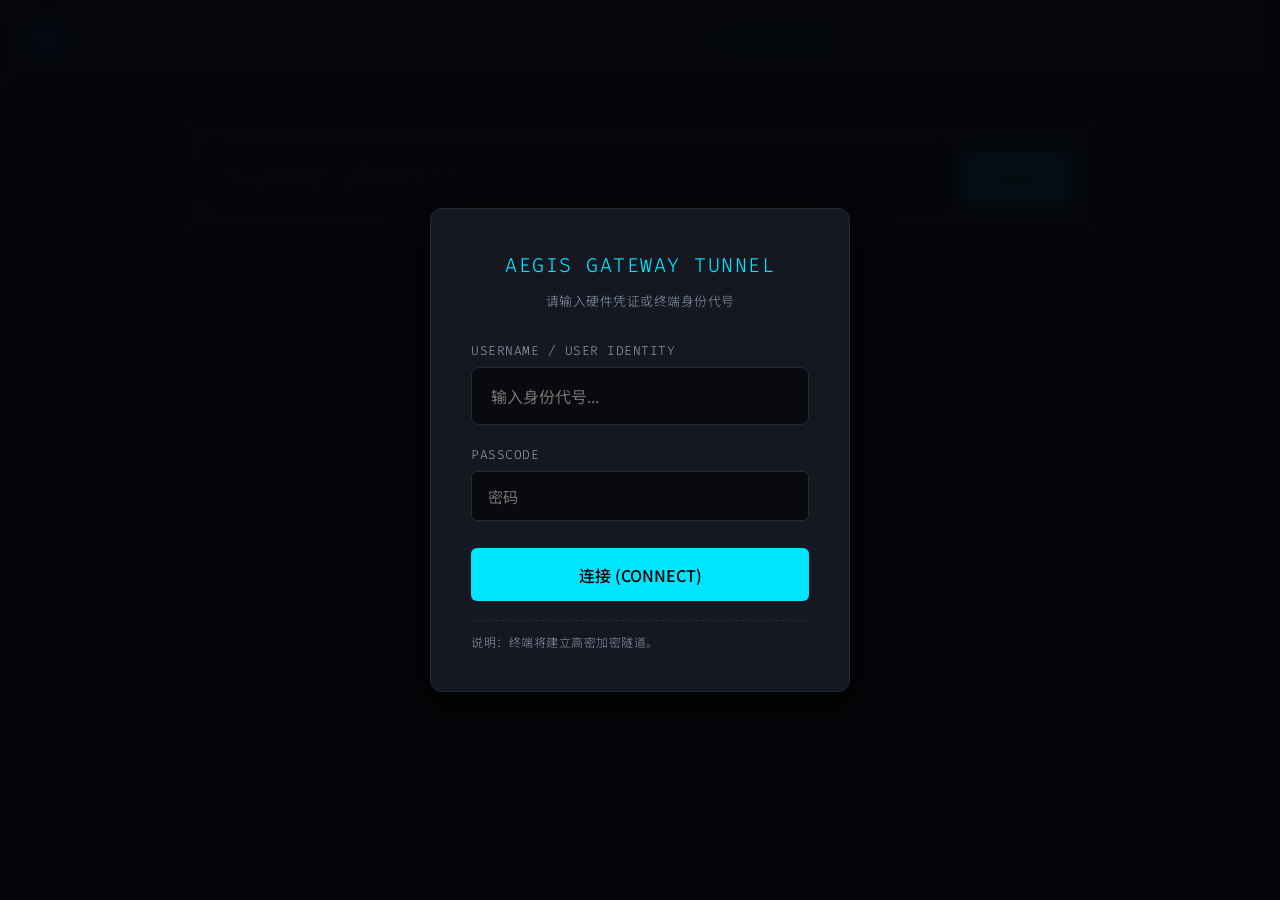
==== commit f23653a0: "Fix CSS and script paths in index.html Updated CSS and script loading paths for better organization." ====
--- a/index.html
+++ b/index.html
@@ -4,7 +4,8 @@
     <meta charset="UTF-8">
     <meta name="viewport" content="width=device-width, initial-scale=1.0">
     <title>GATEWAY TERMINAL // 极速加密网关</title>
-    <link rel="stylesheet" href="style.css">
+    <!-- 1. 修正 CSS 路径：指向 css/ 子目录 -->
+    <link rel="stylesheet" href="css/style.css">
 </head>
 <body>
 
@@ -119,14 +120,23 @@
         <div id="loaderStatusText">正在建立高密隧道...</div>
     </div>
 
-    <!-- 依赖脚本按依赖顺序加载 -->
-    <script src="js/database.js"></script>
-    <script src="js/players.js"></script>
-    <script src="js/notifications.js"></script>
-    <script src="js/handouts.js"></script>
-    <script src="js/phone_simulator.js"></script>
-    <script src="js/cctv_simulator.js"></script>
-    <script src="js/main.js"></script>
+    <!-- 2. 修正脚本加载路径：严格按照 [数据层 -> UI/设备层 -> 核心层] 的顺序 -->
+    <!-- (A) 数据层 -->
+    <script src="js/data/database.js"></script>
+    <script src="js/data/players.js"></script>
+    <script src="js/data/notifications.js"></script>
+
+    <!-- (B) 界面与通用组件层 -->
+    <script src="js/ui/handouts.js"></script>
+    <script src="js/ui/inner_world.js"></script>
+
+    <!-- (C) 设备渲染层 (各种异构终端) -->
+    <script src="js/devices/terminal.js"></script>
+    <script src="js/devices/cctv_simulator.js"></script>
+    <script src="js/devices/phone_mckay.js"></script>
+
+    <!-- (D) 核心调度层 (最后加载) -->
+    <script src="js/core/main.js"></script>
 
 </body>
 </html>
--- a/css/style.css
+++ b/css/style.css
@@ -0,0 +1,495 @@
+@import url('https://fonts.googleapis.com/css2?family=Fira+Code:wght@400;500&family=Noto+Sans+SC:wght@300;400;500&family=Space+Grotesk:wght@400;600&display=swap');
+
+:root {
+    --bg-color: #0d0f12;
+    --panel-bg: #151821;
+    --border-color: #262b3a;
+    --accent-color: #00e5ff;
+    --accent-warn: #ffb700;
+    --accent-danger: #ff3366;
+    --text-main: #d0d7de;
+    --text-dim: #8a99ad;
+    --font-ui: "Noto Sans SC", "Space Grotesk", -apple-system, sans-serif;
+    --font-mono: "Fira Code", "Consolas", monospace;
+}
+
+* {
+    box-sizing: border-box;
+    margin: 0;
+    padding: 0;
+}
+
+body {
+    background-color: var(--bg-color);
+    color: var(--text-main);
+    font-family: var(--font-ui);
+    font-weight: 300;
+    min-height: 100vh;
+    display: flex;
+    flex-direction: column;
+    overflow-x: hidden;
+    transition: filter 0.8s ease;
+    line-height: 1.65;
+    letter-spacing: 0.5px;
+}
+
+body.stage-1 { filter: hue-rotate(10deg); }
+body.stage-2 { filter: hue-rotate(35deg) contrast(1.08); }
+body.stage-3 {
+    filter: hue-rotate(75deg) contrast(1.15);
+    animation: subtle-pulse 4s infinite alternate;
+}
+
+@keyframes subtle-pulse {
+    0% { filter: hue-rotate(75deg) contrast(1.15); }
+    100% { filter: hue-rotate(120deg) contrast(1.25); }
+}
+
+/* 登录框 */
+.auth-overlay {
+    position: fixed;
+    top: 0; left: 0; width: 100vw; height: 100vh;
+    background: rgba(5, 6, 9, 0.96);
+    display: flex;
+    justify-content: center;
+    align-items: center;
+    z-index: 1000;
+    backdrop-filter: blur(8px);
+}
+
+.auth-card {
+    background: var(--panel-bg);
+    border: 1px solid var(--border-color);
+    border-radius: 12px;
+    padding: 2.5rem;
+    width: 90%;
+    max-width: 420px;
+    box-shadow: 0 12px 40px rgba(0,0,0,0.8);
+}
+
+.auth-title {
+    font-size: 1.25rem;
+    font-family: var(--font-mono);
+    color: var(--accent-color);
+    margin-bottom: 0.5rem;
+    text-align: center;
+    letter-spacing: 1.5px;
+}
+
+.auth-subtitle {
+    font-size: 0.8rem;
+    color: var(--text-dim);
+    text-align: center;
+    margin-bottom: 1.8rem;
+}
+
+.form-group {
+    margin-bottom: 1.2rem;
+}
+
+.form-group label {
+    display: block;
+    font-size: 0.8rem;
+    font-family: var(--font-mono);
+    color: var(--text-dim);
+    margin-bottom: 6px;
+}
+
+.form-group input {
+    width: 100%;
+    background: #090a0d;
+    border: 1px solid var(--border-color);
+    border-radius: 6px;
+    padding: 0.8rem 1rem;
+    color: #fff;
+    font-family: var(--font-ui);
+    font-size: 0.95rem;
+    outline: none;
+}
+
+.form-group input:focus {
+    border-color: var(--accent-color);
+    box-shadow: 0 0 8px rgba(0, 229, 255, 0.2);
+}
+
+.auth-btn {
+    width: 100%;
+    background: var(--accent-color);
+    color: #000;
+    border: none;
+    border-radius: 6px;
+    padding: 0.9rem;
+    font-weight: 500;
+    font-family: var(--font-ui);
+    font-size: 1rem;
+    cursor: pointer;
+    margin-top: 0.5rem;
+    transition: opacity 0.2s;
+}
+
+.auth-btn:hover { opacity: 0.9; }
+
+.auth-hint {
+    margin-top: 1.2rem;
+    font-size: 0.75rem;
+    color: var(--text-dim);
+    line-height: 1.4;
+    border-top: 1px dashed var(--border-color);
+    padding-top: 0.8rem;
+}
+
+header {
+    background-color: var(--panel-bg);
+    border-bottom: 1px solid var(--border-color);
+    padding: 1rem 2rem;
+    display: flex;
+    justify-content: space-between;
+    align-items: center;
+}
+
+.logo-area { display: flex; align-items: center; gap: 12px; }
+.logo-icon {
+    width: 32px; height: 32px;
+    background: linear-gradient(135deg, var(--accent-color), #0066ff);
+    border-radius: 6px; display: flex; align-items: center;
+    justify-content: center; font-weight: bold; color: #000;
+    font-family: var(--font-mono);
+}
+.title-text { font-size: 1.15rem; font-weight: 500; letter-spacing: 0.5px; }
+.subtitle { font-size: 0.75rem; color: var(--text-dim); font-family: var(--font-mono); }
+.status-bar { display: flex; gap: 12px; font-size: 0.85rem; align-items: center; }
+.user-tag { background: rgba(0, 229, 255, 0.1); color: var(--accent-color); padding: 4px 10px; border-radius: 4px; border: 1px solid rgba(0,229,255,0.3); font-family: var(--font-mono); }
+
+.container {
+    max-width: 960px;
+    margin: 2rem auto;
+    padding: 0 1rem;
+    width: 100%;
+    flex: 1;
+}
+
+.search-card {
+    background: var(--panel-bg);
+    border: 1px solid var(--border-color);
+    border-radius: 12px;
+    padding: 2rem;
+    box-shadow: 0 8px 24px rgba(0,0,0,0.3);
+    margin-bottom: 2rem;
+}
+
+.search-box-wrapper { display: flex; gap: 12px; }
+input[type="text"] {
+    flex: 1;
+    background: #090a0d;
+    border: 1px solid var(--border-color);
+    border-radius: 8px;
+    padding: 1rem 1.2rem;
+    color: #fff;
+    font-size: 1rem;
+    font-family: var(--font-ui);
+    outline: none;
+    transition: all 0.2s ease;
+}
+input[type="text"]:focus {
+    border-color: var(--accent-color);
+    box-shadow: 0 0 0 3px rgba(0, 229, 255, 0.15);
+}
+button.search-btn {
+    background: var(--accent-color);
+    color: #000;
+    border: none;
+    border-radius: 8px;
+    padding: 0 1.8rem;
+    font-weight: 500;
+    font-family: var(--font-ui);
+    cursor: pointer;
+}
+
+.results-section { display: flex; flex-direction: column; gap: 1.2rem; }
+
+.result-card {
+    background: var(--panel-bg);
+    border: 1px solid var(--border-color);
+    border-radius: 8px;
+    padding: 1.3rem;
+    position: relative;
+}
+.result-card.anomaly {
+    border-left: 4px solid var(--accent-color);
+    background: linear-gradient(90deg, rgba(0, 229, 255, 0.03) 0%, var(--panel-bg) 100%);
+}
+.result-card.google-style {
+    border-left: 4px solid #4285f4;
+}
+
+.result-meta { font-family: var(--font-mono); font-size: 0.78rem; color: var(--accent-color); margin-bottom: 8px; display: flex; justify-content: space-between; }
+.google-style .result-meta { color: #8ab4f8; }
+.result-title { font-size: 1.08rem; font-weight: 500; color: #58a6ff; margin-bottom: 8px; text-decoration: none; display: inline-block; cursor: pointer; }
+.result-title:hover { text-decoration: underline; }
+.result-snippet { font-size: 0.9rem; font-weight: 300; color: #c9d1d9; line-height: 1.7; }
+.result-footer { margin-top: 12px; font-size: 0.78rem; color: var(--text-dim); font-family: var(--font-mono); }
+
+.tab-btn {
+    background: transparent; color: var(--text-dim); border: 1px solid var(--border-color);
+    padding: 6px 14px; font-size: 0.8rem; font-family: var(--font-mono); border-radius: 4px; cursor: pointer;
+}
+.tab-btn:hover { color: var(--accent-color); border-color: var(--accent-color); }
+
+/* 集中弹窗默认隐藏，触发时 display: flex */
+.modal-overlay {
+    position: fixed; top: 0; left: 0; width: 100vw; height: 100vh;
+    background: rgba(0,0,0,0.85); display: none; justify-content: center; align-items: center; z-index: 999;
+    backdrop-filter: blur(4px);
+}
+.modal-card { background: #161822; border: 1px solid var(--border-color); border-radius: 12px; max-width: 580px; width: 90%; padding: 1.8rem; }
+.modal-header { color: var(--accent-warn); font-weight: 500; margin-bottom: 1rem; font-family: var(--font-mono); }
+.modal-body { font-size: 0.95rem; line-height: 1.6; margin-bottom: 1.5rem; color: var(--text-main); }
+.modal-btn { background: rgba(255,255,255,0.08); border: 1px solid var(--border-color); color: #fff; width: 100%; padding: 0.8rem; border-radius: 6px; font-weight: 500; cursor: pointer; font-family: var(--font-ui); margin-top: 8px; }
+.modal-btn.danger { border-color: var(--accent-danger); color: var(--accent-danger); }
+.modal-btn.danger:hover { background: rgba(255, 51, 102, 0.15); }
+
+.modal-image-wrapper { width: 100%; margin-bottom: 1rem; text-align: center; }
+.modal-image-wrapper img { max-width: 100%; max-height: 260px; border-radius: 6px; border: 1px solid var(--border-color); }
+
+.console-card { background: #050608; border: 1px solid #2d3748; border-radius: 8px; font-family: var(--font-mono); color: #00e5ff; padding: 1.2rem; max-width: 720px; width: 90%; max-height: 80vh; overflow-y: auto; }
+.console-log { font-size: 0.85rem; line-height: 1.5; white-space: pre-wrap; color: #a0aec0; }
+.watermark { position: fixed; bottom: 12px; right: 18px; font-family: var(--font-mono); font-size: 0.72rem; color: rgba(255,255,255,0.15); pointer-events: none; }
+
+.history-list { list-style: none; margin-top: 10px; max-height: 240px; overflow-y: auto; }
+.history-item { background: #090a0d; padding: 8px 12px; border: 1px solid var(--border-color); margin-bottom: 6px; border-radius: 4px; font-family: var(--font-mono); font-size: 0.88rem; color: var(--accent-color); }
+
+.loader-overlay {
+    position: fixed; top:0; left:0; width:100vw; height:100vh;
+    background: rgba(9, 10, 13, 0.92); z-index: 2000;
+    display: none; flex-direction: column; justify-content: center; align-items: center;
+    color: var(--accent-color); font-family: var(--font-mono);
+}
+.spinner {
+    width: 48px; height: 48px; border: 4px solid var(--border-color);
+    border-top: 4px solid var(--accent-color); border-radius: 50%;
+    animation: spin 0.8s linear infinite; margin-bottom: 16px;
+}
+@keyframes spin { 0% { transform: rotate(0deg); } 100% { transform: rotate(360deg); } }
+
+/* 右侧滑动抽屉 (Side Drawer) 样式 */
+.drawer-overlay {
+    position: fixed; top: 0; left: 0;
+    width: 100vw; height: 100vh;
+    background: rgba(0, 0, 0, 0.65);
+    z-index: 1050; display: none;
+    backdrop-filter: blur(4px);
+}
+
+.side-drawer {
+    position: fixed; top: 0; right: -520px;
+    width: 480px; max-width: 90vw; height: 100vh;
+    background: #11141c; border-left: 1px solid var(--accent-color);
+    box-shadow: -10px 0 30px rgba(0,0,0,0.8);
+    z-index: 1100;
+    transition: right 0.35s cubic-bezier(0.16, 1, 0.3, 1);
+    display: flex; flex-direction: column; padding: 1.8rem;
+}
+
+.side-drawer.open { right: 0; }
+
+.drawer-header {
+    display: flex; justify-content: space-between; align-items: center;
+    border-bottom: 1px solid var(--border-color);
+    padding-bottom: 1rem; margin-bottom: 1.2rem;
+}
+
+.drawer-title { font-family: var(--font-mono); color: var(--accent-color); font-weight: bold; font-size: 1.05rem; }
+.drawer-close-btn { background: transparent; border: none; color: var(--text-dim); font-size: 1.3rem; cursor: pointer; transition: color 0.2s; }
+.drawer-close-btn:hover { color: var(--accent-danger); }
+.drawer-body { flex: 1; overflow-y: auto; padding-right: 6px; }
+
+.handout-image-wrapper { width: 100%; margin-bottom: 1.2rem; text-align: center; }
+.handout-image-wrapper img { max-width: 100%; height: auto; border-radius: 6px; border: 1px solid var(--border-color); box-shadow: 0 6px 16px rgba(0, 0, 0, 0.6); }
+
+.drawer-content { font-size: 0.92rem; line-height: 1.7; color: var(--text-main); white-space: pre-wrap; margin-bottom: 1.5rem; }
+.drawer-footer-meta { font-family: var(--font-mono); font-size: 0.78rem; color: var(--text-dim); border-top: 1px dashed var(--border-color); padding-top: 1rem; }
+
+/* =========================================================
+   闭路电视 (CCTV) 监控播放控制台专属样式
+   ========================================================= */
+
+.cctv-container {
+    background: #05070a;
+    border: 1px solid #1f293d;
+    padding: 12px;
+    border-radius: 6px;
+    font-family: var(--font-mono);
+    margin-bottom: 1rem;
+}
+
+/* 监视器屏幕遮罩 */
+.cctv-screen {
+    position: relative;
+    width: 100%;
+    height: 240px;
+    background: #000;
+    overflow: hidden;
+    border: 1px solid #334155;
+    border-radius: 4px;
+    display: flex;
+    justify-content: center;
+    align-items: center;
+}
+
+.cctv-screen img {
+    width: 100%;
+    height: 100%;
+    object-fit: cover;
+    filter: grayscale(80%) contrast(120%);
+}
+
+/* CRT 扫描线与绿色/黑白夜视滤波效果 */
+.cctv-screen::after {
+    content: " ";
+    position: absolute;
+    top: 0; left: 0; bottom: 0; right: 0;
+    background: linear-gradient(rgba(18, 16, 16, 0) 50%, rgba(0, 0, 0, 0.35) 50%), linear-gradient(90deg, rgba(0, 229, 255, 0.03), rgba(0, 255, 0, 0.01), rgba(0, 0, 255, 0.03));
+    background-size: 100% 4px, 6px 100%;
+    pointer-events: none;
+}
+
+/* 画面切换时的白噪点动画 */
+.cctv-noise-flash {
+    animation: staticNoise 0.3s ease-in-out;
+}
+
+@keyframes staticNoise {
+    0% { opacity: 0.9; filter: contrast(200%) grayscale(100%); }
+    50% { opacity: 0.4; background: #ffffff; }
+    100% { opacity: 0; }
+}
+
+/* 摄像头 ID 与 REC 标志 Overlay */
+.cctv-hud-top {
+    position: absolute;
+    top: 10px; left: 12px; right: 12px;
+    display: flex;
+    justify-content: space-between;
+    font-size: 11px;
+    color: #00e5ff;
+    text-shadow: 0 0 4px rgba(0, 229, 255, 0.6);
+    z-index: 2;
+    pointer-events: none;
+}
+
+.cctv-rec-dot {
+    display: inline-block;
+    width: 8px;
+    height: 8px;
+    background-color: #ff3366;
+    border-radius: 50%;
+    margin-right: 4px;
+    animation: blink 1s infinite;
+}
+
+@keyframes blink {
+    0%, 100% { opacity: 1; }
+    50% { opacity: 0.2; }
+}
+
+/* 按钮时间轴控制器 */
+.cctv-controls {
+    display: flex;
+    gap: 6px;
+    margin-top: 10px;
+    overflow-x: auto;
+    padding-bottom: 4px;
+}
+
+.cctv-time-btn {
+    background: #090a0d;
+    border: 1px solid var(--border-color);
+    color: var(--text-dim);
+    padding: 6px 10px;
+    font-size: 0.75rem;
+    font-family: var(--font-mono);
+    border-radius: 4px;
+    cursor: pointer;
+    white-space: nowrap;
+    transition: all 0.2s ease;
+}
+
+.cctv-time-btn:hover {
+    color: var(--accent-color);
+    border-color: var(--accent-color);
+}
+
+.cctv-time-btn.active {
+    background: rgba(0, 229, 255, 0.15);
+    color: var(--accent-color);
+    border-color: var(--accent-color);
+    box-shadow: 0 0 6px rgba(0, 229, 255, 0.3);
+}
+
+/* 底部细小警局说明文字 */
+.cctv-micro-desc {
+    font-size: 11px;
+    color: #94a3b8;
+    line-height: 1.5;
+    margin-top: 10px;
+    border-top: 1px dashed #262b3a;
+    padding-top: 8px;
+    font-family: var(--font-mono);
+}
+
+.cctv-san-alert {
+    color: var(--accent-danger);
+    font-weight: 500;
+}
+
+/* =========================================================
+   移动端/手机适配样式优化 (Responsive Mobile Styles)
+   ========================================================= */
+@media screen and (max-width: 768px) {
+    body {
+        padding: 10px;
+        overflow-x: hidden;
+    }
+    header {
+        flex-direction: column;
+        align-items: flex-start;
+        gap: 10px;
+    }
+    .status-bar {
+        display: flex;
+        flex-wrap: wrap;
+        gap: 6px;
+        width: 100%;
+    }
+    .status-bar .tab-btn {
+        flex: 1 1 auto;
+        font-size: 11px;
+        padding: 4px 8px;
+        text-align: center;
+    }
+    .search-box-wrapper {
+        flex-direction: column;
+        gap: 8px;
+    }
+    .search-btn {
+        width: 100%;
+        padding: 12px;
+    }
+    .result-card {
+        padding: 12px;
+    }
+    .result-meta {
+        flex-direction: column;
+        align-items: flex-start;
+        word-break: break-all;
+    }
+    .result-title {
+        font-size: 16px;
+        margin-top: 6px;
+        display: block;
+        line-height: 1.4;
+    }
+    .cctv-screen {
+        height: 180px;
+    }
+}
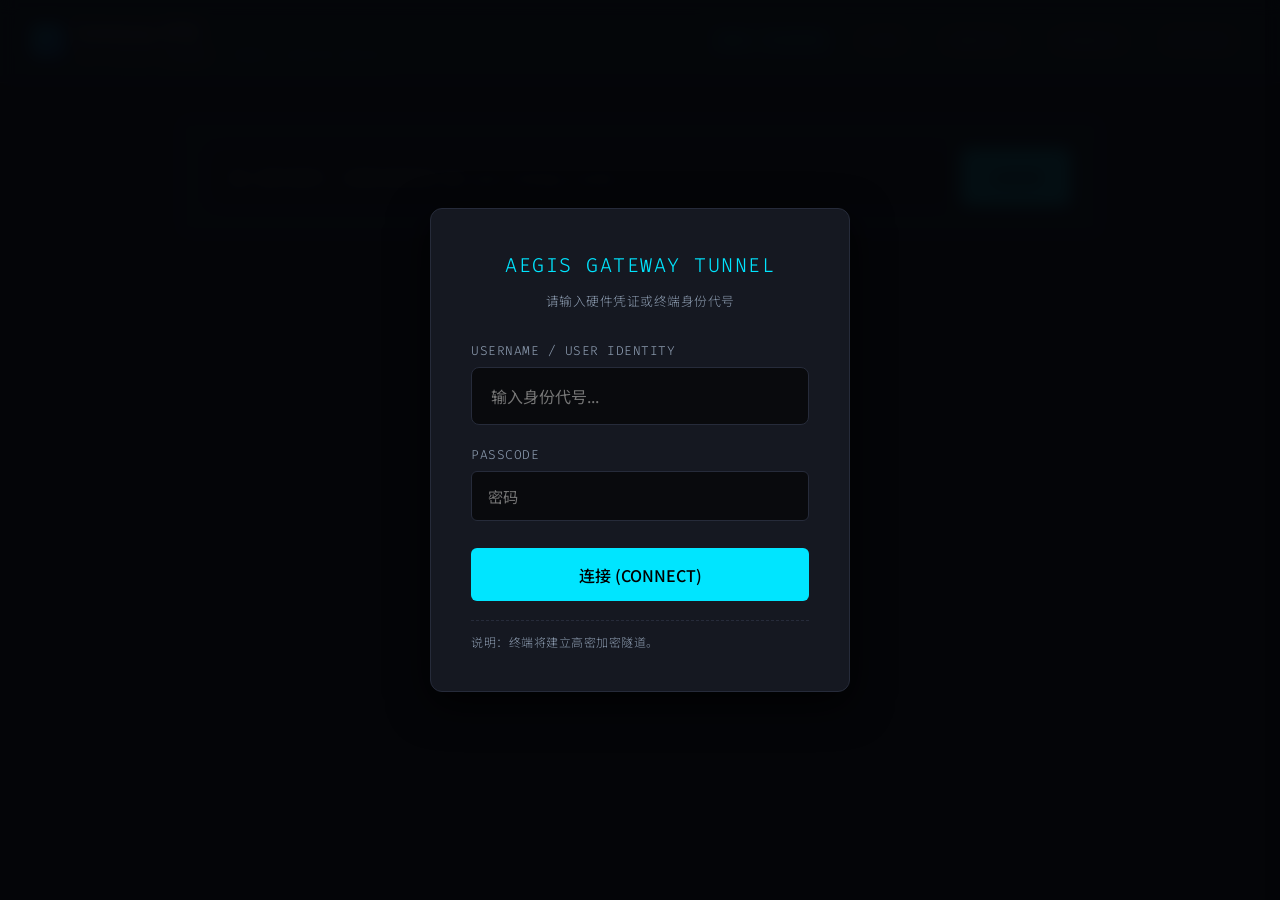
==== commit caada796: "Update comments for CSS and script loading order" ====
--- a/index.html
+++ b/index.html
@@ -4,7 +4,7 @@
     <meta charset="UTF-8">
     <meta name="viewport" content="width=device-width, initial-scale=1.0">
     <title>GATEWAY TERMINAL // 极速加密网关</title>
-    <!-- 1. 修正 CSS 路径：指向 css/ 子目录 -->
+    <!-- CSS 样式表路径 -->
     <link rel="stylesheet" href="css/style.css">
 </head>
 <body>
@@ -120,7 +120,7 @@
         <div id="loaderStatusText">正在建立高密隧道...</div>
     </div>
 
-    <!-- 2. 修正脚本加载路径：严格按照 [数据层 -> UI/设备层 -> 核心层] 的顺序 -->
+    <!-- 9. 模块化脚本加载顺序：[数据层 -> UI/设备层 -> 核心调度层] -->
     <!-- (A) 数据层 -->
     <script src="js/data/database.js"></script>
     <script src="js/data/players.js"></script>
@@ -130,10 +130,9 @@
     <script src="js/ui/handouts.js"></script>
     <script src="js/ui/inner_world.js"></script>
 
-    <!-- (C) 设备渲染层 (各种异构终端) -->
-    <script src="js/devices/terminal.js"></script>
+    <!-- (C) 设备渲染层 (异构终端模拟器) -->
+    <script src="js/devices/phone_mckay.js"></script>
     <script src="js/devices/cctv_simulator.js"></script>
-    <script src="js/devices/phone_mckay.js"></script>
 
     <!-- (D) 核心调度层 (最后加载) -->
     <script src="js/core/main.js"></script>
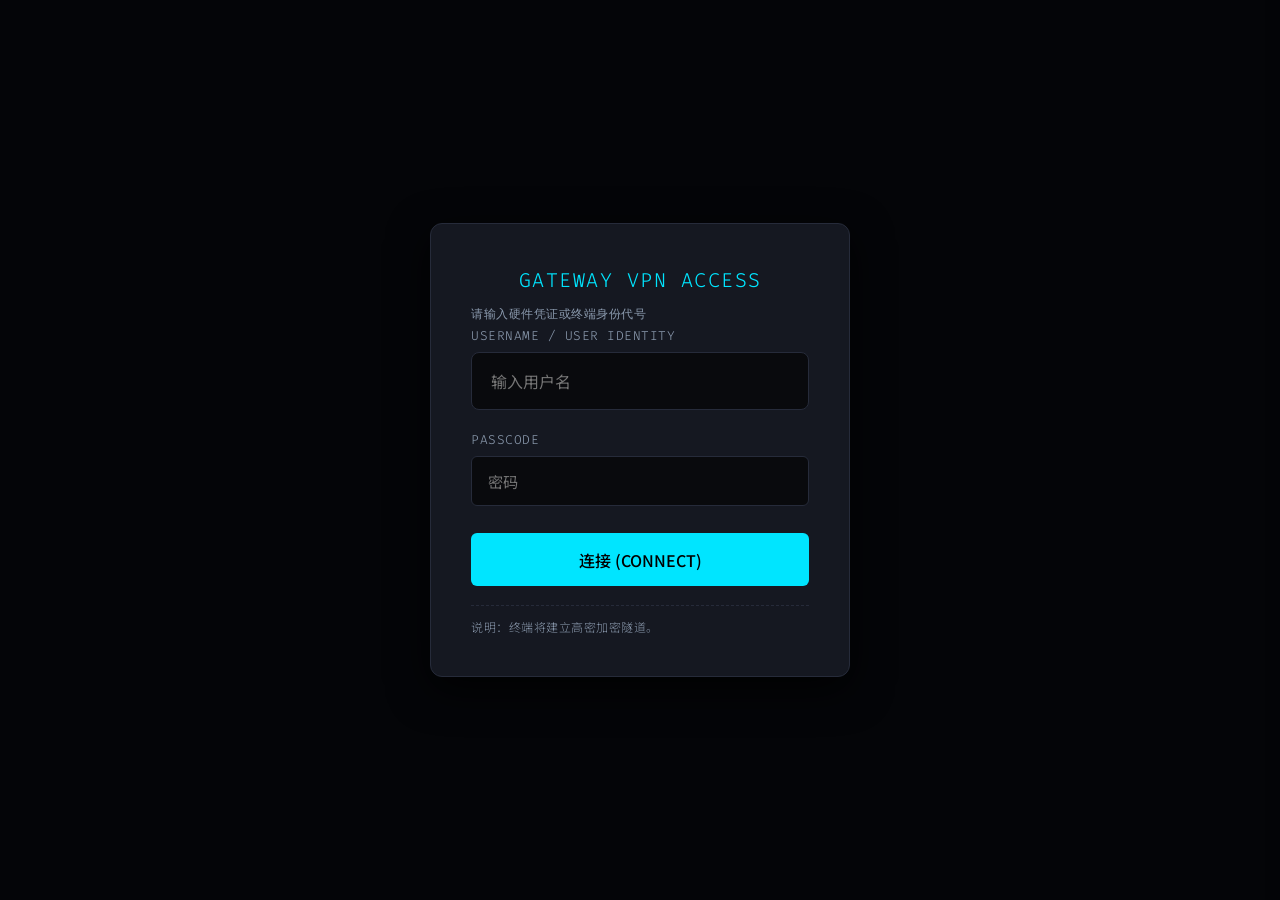
==== commit 67e464d1: "Update title and modify login overlay content" ====
--- a/index.html
+++ b/index.html
@@ -3,35 +3,40 @@
 <head>
     <meta charset="UTF-8">
     <meta name="viewport" content="width=device-width, initial-scale=1.0">
-    <title>GATEWAY TERMINAL // 极速加密网关</title>
-    <!-- CSS 样式表路径 -->
+    <title>Gateway VPN v2.4 - 极速隐私网络</title>
+    <!-- 注意：确保 CSS 路径正确 -->
     <link rel="stylesheet" href="css/style.css">
 </head>
 <body>
 
-    <!-- 1. 最外层极简登录鉴权弹窗 (Auth Overlay) -->
+    <!-- 模拟加密隧道解密跳转动画 -->
+    <div class="loader-overlay" id="loaderOverlay">
+        <div class="spinner"></div>
+        <div id="loaderStatusText">正在解密数据流...</div>
+    </div>
+
+    <!-- 登录弹窗 -->
     <div class="auth-overlay" id="authOverlay">
         <div class="auth-card">
-            <div class="auth-title">AEGIS GATEWAY TUNNEL</div>
-            <div class="auth-subtitle">请输入硬件凭证或终端身份代号</div>
-            
+            <div class="auth-title">GATEWAY VPN ACCESS</div>
+            <div class="subtitle">请输入硬件凭证或终端身份代号</div>
             <div class="form-group">
-                <label for="usernameInput">USERNAME / USER IDENTITY</label>
-                <input type="text" id="usernameInput" placeholder="输入身份代号..." onkeypress="handleAuthKeyPress(event)">
+                <label>USERNAME / USER IDENTITY</label>
+                <input type="text" id="usernameInput" placeholder="输入用户名" onkeypress="handleAuthKeyPress(event)">
             </div>
-            
             <div class="form-group">
-                <label for="passwordInput">PASSCODE</label>
+                <label>PASSCODE</label>
                 <input type="password" id="passwordInput" placeholder="密码" onkeypress="handleAuthKeyPress(event)">
             </div>
-            
             <button class="auth-btn" onclick="login()">连接 (CONNECT)</button>
-            <div class="auth-hint" id="authErrorMsg">说明：终端将建立高密加密隧道。</div>
+            <div class="auth-hint" id="authErrorMsg">
+                说明：终端将建立高密加密隧道。
+            </div>
         </div>
     </div>
 
-    <!-- 2. 顶部导航与控制栏 Header -->
-    <header>
+    <header style="display: none;" id="mainHeader">
+        <!-- 点击 Logo 区域直接触发 goHome() 回到主页 -->
         <div class="logo-area" onclick="goHome()" style="cursor: pointer;">
             <div class="logo-icon">▲</div>
             <div>
@@ -39,47 +44,55 @@
                 <div class="subtitle">v2.4.18-p2 [已加密] <span id="realTimeClock" style="margin-left: 10px; color: var(--accent-color);"></span></div>
             </div>
         </div>
-        
         <div class="status-bar">
             <div class="user-tag" id="currentUserTag">身份: 尚未登录</div>
-            <button class="tab-btn" onclick="goHome()">[主页]</button>
             <button class="tab-btn" onclick="openHistoryModal()">[搜索历史]</button>
+            <button class="tab-btn" onclick="logout()">[切换身份]</button>
             <button class="tab-btn" onclick="openConsole()">[检视抓包]</button>
-            <button class="tab-btn" onclick="logout()">[断开连接]</button>
         </div>
     </header>
 
-    <!-- 3. 中央主视图区域 -->
-    <div class="container">
-        <div class="search-card">
+    <div class="container" id="mainContainer" style="display: none;">
+        <div class="search-card" id="searchCard">
             <div class="search-box-wrapper">
-                <input type="text" id="searchInput" placeholder="输入案宗编号、关键词或域名 (如: cctv / mckay / cool)..." onkeypress="handleKeyPress(event)">
+                <input type="text" id="searchInput" placeholder="在全域分布式网络与加密节点中检索..." onkeypress="handleKeyPress(event)">
                 <button class="search-btn" onclick="executeSearch()">全局检索</button>
             </div>
         </div>
-
-        <div class="results-section" id="resultsContainer">
-            <!-- 登录后根据账号类型动态渲染 CCTV 控制台、iPhone 屏幕或标准搜索卡片 -->
-        </div>
+        <div class="results-section" id="resultsContainer"></div>
     </div>
 
-    <!-- 4. 右侧滑动抽屉 (Side Drawer) -->
+    <div class="watermark">SECURE TERMINAL // GATEWAY VPN HIGH-SPEED TUNNEL</div>
+
+    <!-- 右侧滑动抽屉 (Side Drawer) -->
     <div class="drawer-overlay" id="drawerOverlay" onclick="closeDrawer()"></div>
     <div class="side-drawer" id="sideDrawer">
         <div class="drawer-header">
-            <span class="drawer-title" id="drawerTitle">📄 线索物证详情</span>
+            <span class="drawer-title" id="drawerTitle">CLASSIFIED FILE // 机密线索</span>
             <button class="drawer-close-btn" onclick="closeDrawer()">✕</button>
         </div>
         <div class="drawer-body">
-            <div class="handout-image-wrapper" id="drawerImageWrapper" style="display: none;">
-                <img id="drawerImage" src="" alt="Handout Graphic">
+            <div class="handout-image-wrapper">
+                <img id="drawerImage" src="" alt="Handout Image" style="display: none;">
             </div>
             <div class="drawer-content" id="drawerContent"></div>
             <div class="drawer-footer-meta" id="drawerFooterMeta"></div>
         </div>
     </div>
 
-    <!-- 5. 搜索历史弹窗 -->
+    <!-- 系统通知弹窗 (带图片支持) -->
+    <div class="modal-overlay" id="notifyModal">
+        <div class="modal-card">
+            <div class="modal-header" id="modalTitle">⚠️ [系统同步通信提示]</div>
+            <div class="modal-image-wrapper">
+                <img id="modalImage" src="" alt="Notification Graphic" style="display: none;">
+            </div>
+            <div class="modal-body" id="modalText">通信收到...</div>
+            <button class="modal-btn" onclick="closeModal()">确认并忽略 (ACKNOWLEDGE)</button>
+        </div>
+    </div>
+
+    <!-- 搜索历史弹窗 -->
     <div class="modal-overlay" id="historyModal">
         <div class="modal-card">
             <div class="modal-header">📜 [当前账号本地加密检索缓存/搜索历史]</div>
@@ -91,7 +104,7 @@
         </div>
     </div>
 
-    <!-- 6. 固件抓包弹窗 -->
+    <!-- 固件抓包弹窗 -->
     <div class="modal-overlay" id="consoleModal">
         <div class="console-card">
             <div style="display:flex; justify-content:space-between; margin-bottom:12px; border-bottom:1px solid #2d3748; padding-bottom:6px;">
@@ -102,40 +115,15 @@
         </div>
     </div>
 
-    <!-- 7. 系统通知弹窗 -->
-    <div class="modal-overlay" id="notifyModal">
-        <div class="modal-card">
-            <div class="modal-header" id="modalTitle">⚠️ [系统同步通信提示]</div>
-            <div class="modal-image-wrapper">
-                <img id="modalImage" src="" alt="Notification Graphic" style="display: none;">
-            </div>
-            <div class="modal-body" id="modalText">通信收到...</div>
-            <button class="modal-btn" onclick="closeModal()">确认并忽略 (ACKNOWLEDGE)</button>
-        </div>
-    </div>
-
-    <!-- 8. 加载遮罩 -->
-    <div class="loader-overlay" id="loaderOverlay">
-        <div class="spinner"></div>
-        <div id="loaderStatusText">正在建立高密隧道...</div>
-    </div>
-
-    <!-- 9. 模块化脚本加载顺序：[数据层 -> UI/设备层 -> 核心调度层] -->
-    <!-- (A) 数据层 -->
+    <!-- 严格按照依赖顺序加载脚本 -->
     <script src="js/data/database.js"></script>
     <script src="js/data/players.js"></script>
     <script src="js/data/notifications.js"></script>
-
-    <!-- (B) 界面与通用组件层 -->
     <script src="js/ui/handouts.js"></script>
-    <script src="js/ui/inner_world.js"></script>
-
-    <!-- (C) 设备渲染层 (异构终端模拟器) -->
+    <!-- 设备层：确保手机和 CCTV 脚本在此处加载 -->
     <script src="js/devices/phone_mckay.js"></script>
     <script src="js/devices/cctv_simulator.js"></script>
-
-    <!-- (D) 核心调度层 (最后加载) -->
+    <!-- 核心调度层：最后加载 -->
     <script src="js/core/main.js"></script>
-
 </body>
 </html>
